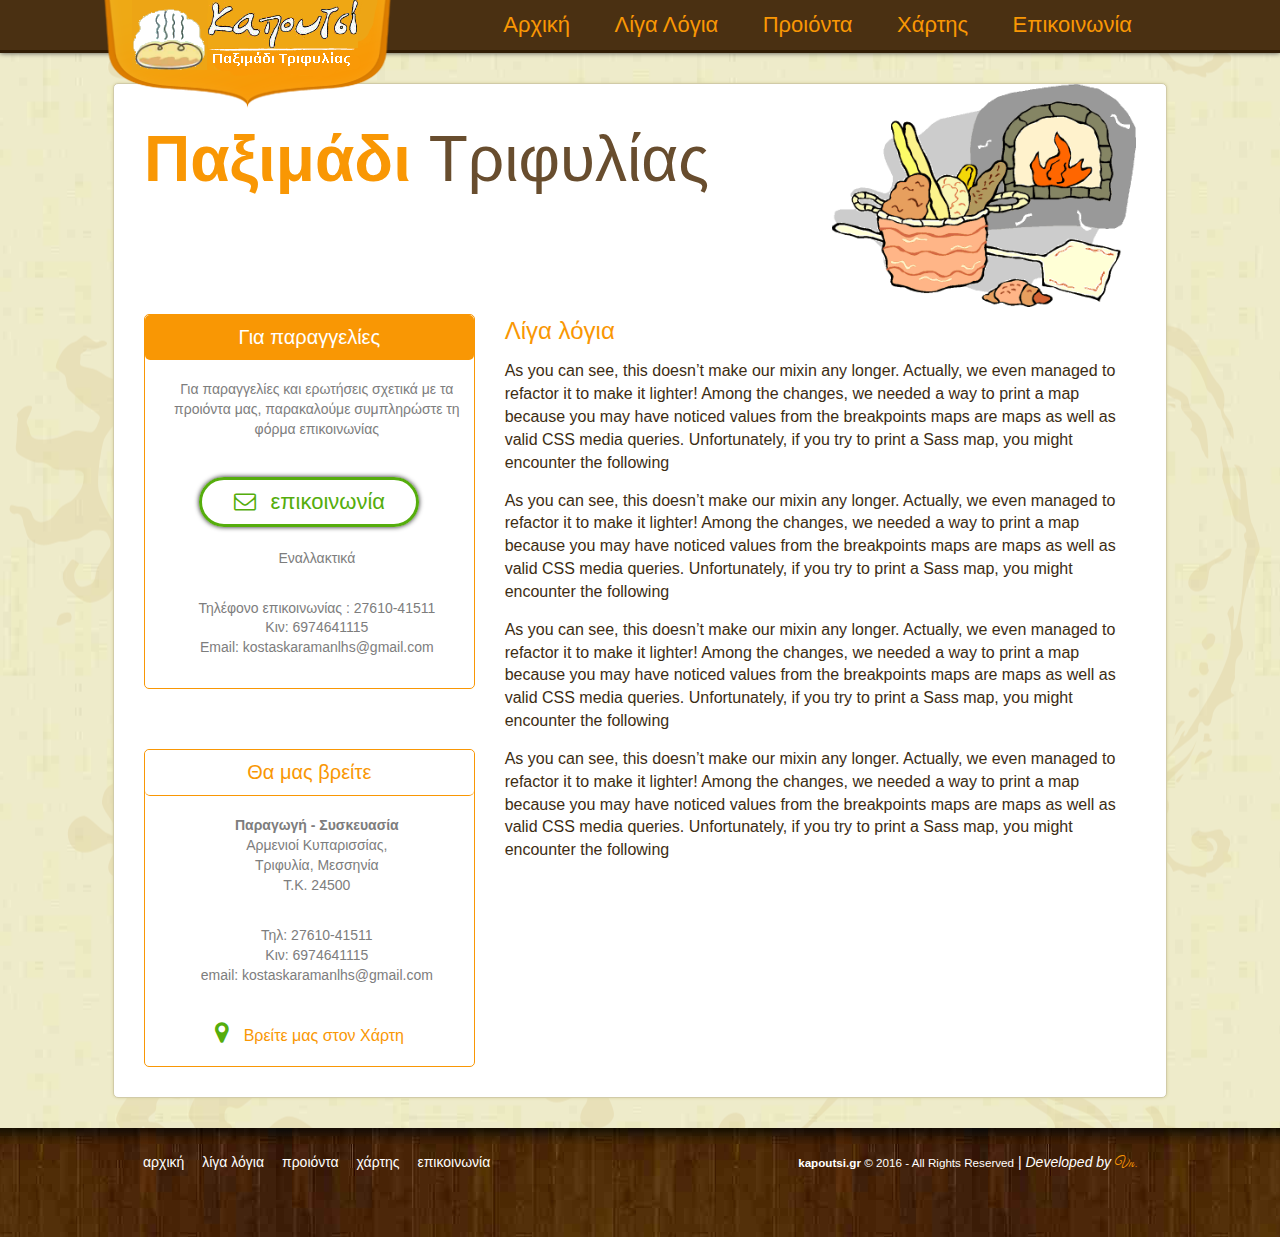
==== public_html/about.html @ d52ebfe4 "initial commit" ====
<!DOCTYPE html>
<html>
    <head>
        <title>Λίγα λόγια | Παξιμάδια Τριφυλίας – Καπουτσί</title>
        <meta charset="UTF-8">
        <meta http-equiv="X-UA-Compatible" content="IE=edge">
        <meta name="viewport" content="width=device-width, initial-scale=1.0">
        <link rel="stylesheet" type="text/css" href="css/style.css"/>
        <!--html5shivs--> 
    </head>
    <body>
        <header class="main-header" role="banner">
            <div class="container">
                <div class="banner">
                    <h1>Παξιμάδια Τριφυλίας – Καπουτσί</h1>
                    <a href="index.html" title="Παξιμάδια Τριφυλίας – Καπουτσί" rel="home"><img src="images/logo.png"></a>
                    <button class="menu-btn" type="button">
                        <span class="line"></span>
                    </button>
                </div>
                <nav class="main-navigation" role="navigation">
                    <h4>main navigation</h4>
                    <ul class="header-list">
                        <li class="active"><a href="index.html" title="home-page">αρχική</a></li>
                        <li><a href="about.html" title="about">λίγα λόγια</a></li>
                        <li><a href="products.html" title="products">προιόντα</a></li>
                        <li><a href="map.html" title="map">χάρτης</a></li>
                        <li><a href="contact.html" title="contact">επικοινωνία</a></li>
                    </ul>
                </nav>
            </div>
        </header>
        
        <div class="container">
                <section class="main-content">
                    <header class="content-header">
                        <div class="content-title">
                            <span>Παξιμάδι </span>
                            <span>Τριφυλίας</span>
                        </div>
                        <img class="content-img" src="images/bread.png">
                    </header>
                    <div class="container">
                        <div class="wrap">
                            <div class="content">
                                <article>
                                    <h2>Λίγα λόγια</h2>
                                    <p>As you can see, this doesn’t make our mixin any longer. Actually, we even managed to refactor it to make it lighter! Among the changes, we needed a way to print a map because you may have noticed values from the breakpoints maps are maps as well as valid CSS media queries. Unfortunately, if you try to print a Sass map, you might encounter the following</p>
                                    <p>As you can see, this doesn’t make our mixin any longer. Actually, we even managed to refactor it to make it lighter! Among the changes, we needed a way to print a map because you may have noticed values from the breakpoints maps are maps as well as valid CSS media queries. Unfortunately, if you try to print a Sass map, you might encounter the following</p>
                                    <p>As you can see, this doesn’t make our mixin any longer. Actually, we even managed to refactor it to make it lighter! Among the changes, we needed a way to print a map because you may have noticed values from the breakpoints maps are maps as well as valid CSS media queries. Unfortunately, if you try to print a Sass map, you might encounter the following</p>
                                    <p>As you can see, this doesn’t make our mixin any longer. Actually, we even managed to refactor it to make it lighter! Among the changes, we needed a way to print a map because you may have noticed values from the breakpoints maps are maps as well as valid CSS media queries. Unfortunately, if you try to print a Sass map, you might encounter the following</p>
                                </article>
                            </div>
                            <aside class="sideber">
                                <div class="side-info fbox">
                                    <h2>Για παραγγελίες</h2>			
                                    <div class="textwidget">
                                        <p>Για παραγγελίες και ερωτήσεις σχετικά με τα προιόντα μας, παρακαλούμε συμπληρώστε τη φόρμα επικοινωνίας</p>
                                        <a class="con-but" href="contact.html"><span><i class="fa fa-envelope-o" aria-hidden="true"></i></span>επικοινωνία</a>
                                        <p>Εναλλακτικά</p>
                                        <p> Τηλέφονο επικοινωνίας : 27610-41511<br>
                                        Κιν: 6974641115<br>
                                        Email: kostaskaramanlhs@gmail.com</p>
                                    </div>
                                </div>
                                <div class="side-info white">
                                    <h2 class="find-us">Θα μας βρείτε</h2>			
                                    <div class="textwidget">
                                        <p><b>Παραγωγή - Συσκευασία</b><br>
                                            Αρμενιοί Κυπαρισσίας,<br> 
                                            Τριφυλία, Μεσσηνία<br>
                                            Τ.Κ. 24500</p>
                                        <p>Τηλ: 27610-41511<br>
                                        Κιν: 6974641115<br>
                                        email: kostaskaramanlhs@gmail.com</p>
                                        <a class="mapping" href="map.html" title="map info"><span><i class="fa fa-map-marker" aria-hidden="true"></i></span>Βρείτε μας στον Χάρτη</a>
                                    </div>
                                </div>
                            </aside> 
                        </div>
                    </div>
                </section>
        </div>
        <footer class="footer">
            <div class="container">
                <div class="footer-inner">
                    <div class="footer-navigation" role="navigation">
                        <ul>
                            <li class="active"><a href="index.html" title="home-page">αρχική</a></li>
                            <li><a href="about.html" title="about">λίγα λόγια</a></li>
                            <li><a href="products.html" title="products">προιόντα</a></li>
                            <li><a href="map.html" title="map">χάρτης</a></li>
                            <li><a href="contact.html" title="contact">επικοινωνία</a></li>
                        </ul>          
                    </div>
                    <div class="copyrights" role="contentinfo">
                        <small><b>kapoutsi.gr</b> © 2016 - All Rights Reserved</small> | <i>Developed by</i> <a href="#" target="_blank" title="developer"><span>Vn.</span></a>
                    </div>
                </div>
            </div>
        </footer>
    <script src="//ajax.googleapis.com/ajax/libs/jquery/1.9.1/jquery.min.js"></script>
    <script>window.jQuery || document.write('<script src="bower_components/jquery/dist/jquery.js"><\/script>');</script>
    <script src="js/main.min.js"></script>
    </body>
</html>
---- public_html/css/style.css ----
.product-box:nth-child(1) h3{color:#d44604}.product-box:nth-child(1) a.more{background-color:#d44604}.product-box:nth-child(2) h3{color:#573009}.product-box:nth-child(2) a.more{background-color:#573009}.product-box:nth-child(3) h3{color:#a64200}.product-box:nth-child(3) a.more{background-color:#a64200}.product-box:nth-child(4) h3{color:#36030b}.product-box:nth-child(4) a.more{background-color:#36030b}.product-box:nth-child(5) h3{color:#362905}.product-box:nth-child(5) a.more{background-color:#362905}.product-box:nth-child(6) h3{color:#960000}.product-box:nth-child(6) a.more{background-color:#960000}.product-box:nth-child(7) h3{color:#fa0400}.product-box:nth-child(7) a.more{background-color:#fa0400}.product-box:nth-child(8) h3{color:#702850}.product-box:nth-child(8) a.more{background-color:#702850}section.main-content,section.slider{background-color:#fff;border:1px solid #D1CBA8;border-radius:5px;box-shadow:0 0 3px 0 #D7D2A0;padding:30px}html{font-family:sans-serif;-ms-text-size-adjust:100%;-webkit-text-size-adjust:100%}body{margin:0}article,aside,details,figcaption,figure,footer,header,hgroup,main,menu,nav,section,summary{display:block}a{background-color:transparent}a,a:active,a:hover{outline:0;text-decoration:none}button,input,optgroup,select,textarea{color:inherit;font:inherit;margin:0}button,html input[type="button"],input[type="reset"],input[type="submit"]{-webkit-appearance:button;cursor:pointer}button::-moz-focus-inner,input::-moz-focus-inner{border:0;padding:0}input{line-height:normal}textarea{overflow:auto}table{border-collapse:collapse;border-spacing:0}td,th{padding:0}[role="button"]{cursor:pointer}@font-face{font-family:'great_vibesregular';src:url("../fonts/greatevibes/greatvibes-regular-webfont.eot");src:url("../fonts/greatevibes/greatvibes-regular-webfont.eot?#iefix") format("embedded-opentype"),url("../fonts/greatevibes/greatvibes-regular-webfont.woff") format("woff"),url("../fonts/greatevibes/greatvibes-regular-webfont.ttf") format("truetype"),url("../fonts/greatevibes/greatvibes-regular-webfont.svg#great_vibesregular") format("svg");font-weight:normal;font-style:normal}@font-face{font-family:'FontAwesome';src:url("../fonts/awesome/fontawesome-webfont.eot?v=4.6.3");src:url("../fonts/awesome/fontawesome-webfont.eot?#iefix&v=4.6.3") format("embedded-opentype"),url("../fonts/awesome/fontawesome-webfont.woff2?v=4.6.3") format("woff2"),url("../fonts/awesome/fontawesome-webfont.woff?v=4.6.3") format("woff"),url("../fonts/awesome/fontawesome-webfont.ttf?v=4.6.3") format("truetype"),url("../fonts/awesome/fontawesome-webfont.svg?v=4.6.3#fontawesomeregular") format("svg");font-weight:normal;font-style:normal}.fa{display:inline-block;font:normal normal normal 14px/1 FontAwesome;font-size:inherit;text-rendering:auto;-webkit-font-smoothing:antialiased;-moz-osx-font-smoothing:grayscale}.fa-envelope-o::before{content:'\f003'}.fa-map-marker::before{content:'\f041'}.fa-file-text-o::before{content:'\f0f6'}h1,h2,h3,h4,h5,h6{font-family:georgia,Arial,sans-serif;font-weight:300;line-height:1.42857;color:#F99704;margin:0}p{margin:0 0 15px}b{font-weight:bold}*{box-sizing:border-box}*:before,*:after{box-sizing:border-box}html{font-size:10px;-webkit-tap-highlight-color:transparent}body{font-family:georgia,Arial,sans-serif;font-size:16px;line-height:1.42857;color:#3D2D13;background-color:#EEEBCA}a{color:#F99704;text-decoration:none}body{background-image:url("../images/bg_deco.png"),url("../images/bg_pattern.jpg");background-repeat:repeat,repeat;background-position:center center}.container{position:relative;max-width:1054px;margin:0 auto}.container:before,.container:after{content:" ";display:table}.container:after{clear:both}.wrap:before,.wrap:after{content:" ";display:table}.wrap:after{clear:both}.sideber{position:relative;min-height:1px;padding-left:0;padding-right:0}@media (min-width: 980px){.sideber{float:left;width:33.33333%}}@media (min-width: 980px){.sideber{right:66.66667%}}.content{position:relative;min-height:1px;padding-left:0;padding-right:0}@media (min-width: 980px){.content{float:left;width:66.66667%}}@media (min-width: 980px){.content{left:33.33333%}}.product-box{position:relative;min-height:1px;padding-left:15px;padding-right:15px;position:relative;min-height:1px;padding-left:15px;padding-right:15px}@media (min-width: 480px){.product-box{float:left;width:50%}}@media (min-width: 650px){.product-box{float:left;width:33.33333%}}.main-header{background-color:#4A3012;border-bottom:3px solid #311D05;min-height:50px;box-shadow:0 0 5px 0 #4A4A4A;margin-bottom:30px}.banner{float:none}.banner:before,.banner:after{content:" ";display:table}.banner:after{clear:both}@media (min-width: 980px){.banner{float:left}}.banner>h1{font:0/0 a;color:transparent;text-shadow:none;background-color:transparent;border:0}.banner>a{float:left;height:50px}.banner img{position:absolute;top:-16px;left:-10px;z-index:4}.main-navigation{display:none}@media (min-width: 980px){.main-navigation{display:block}}.main-navigation:before,.main-navigation:after{content:" ";display:table}.main-navigation:after{clear:both}.main-navigation>h4{font:0/0 a;color:transparent;text-shadow:none;background-color:transparent;border:0}ul.header-list{margin:0;padding:0;list-style:none;float:none;margin-top:45px;margin-right:-15px;margin-left:-15px}@media (min-width: 980px){ul.header-list{float:right;margin-top:0;margin-right:0;margin-left:0;padding:0 15px}}ul.header-list>li{display:block;text-align:center;border-top:1px solid #311D05}@media (min-width: 980px){ul.header-list>li{display:inline-block;border-top:none}}ul.header-list>li>a{font-size:22px;font-size:1.375em;font-size:2.2rem;display:block;font-family:arial,"times new roman",sans-serif;text-decoration:none;padding:0 20px;text-transform:capitalize;line-height:50px}ul.header-list>li>a:hover{color:#fff;background-color:#F99704}.content-header{position:relative;height:200px}.content-header .content-title{font-size:42px;font-size:2.625em;font-size:4.2rem;position:relative;z-index:1}@media (min-width: 650px){.content-header .content-title{font-size:64px;font-size:4em;font-size:6.4rem}}.content-header .content-img{position:absolute;top:-30px;right:0;z-index:0;opacity:.5}@media (min-width: 650px){.content-header .content-img{opacity:1}}.content-title span:nth-child(1){color:#F99704;font-weight:bold}.content-title span:nth-child(2){color:#684D2E;font-weight:normal}.content article{padding-left:0}.content article h2{margin-bottom:12px}@media (min-width: 980px){.content article{padding-left:30px}}.footer{background:url("../images/footer_bg.jpg") repeat-x scroll center top transparent;margin-top:30px}.footer .footer-inner{font-size:14px;font-size:.875em;font-size:1.4rem;padding:25px 30px 50px;text-align:center}.footer .footer-inner:before,.footer .footer-inner:after{content:" ";display:table}.footer .footer-inner:after{clear:both}.footer .footer-navigation{float:none;margin-bottom:1em}@media (min-width: 650px){.footer .footer-navigation{float:left}}.footer .copyrights{float:none;color:#fff}@media (min-width: 650px){.footer .copyrights{float:right}}.footer-navigation ul{margin:0;padding:0;list-style:none}.footer-navigation li{display:inline-block;margin-right:1em}.footer-navigation li a{color:#fff}.footer-navigation li a:hover{text-decoration:underline}.copyrights span{font-family:great_vibesregular;color:#F99704}.product-box{margin-bottom:15px}@media (min-width: 480px){.product-box:nth-child(3n+1){clear:none}.product-box:nth-child(2n+1){clear:left}}@media (min-width: 650px){.product-box:nth-child(2n+1){clear:none}.product-box:nth-child(3n+1){clear:left}}.product-wrap{position:relative;border:1px solid #4A4A4A;border-radius:5px;overflow:hidden;min-height:280px}.pro-img{background-image:url(../images/product/bg-prod.jpg);background-position:100% 0;background-repeat:no-repeat;background-size:cover;height:130px}@media (min-width: 980px){.pro-img{background-size:inherit}}.pro-info{padding:5px 5px 0}.pro-info h3{font-size:13px;font-size:.8125em;font-size:1.3rem;text-transform:uppercase;margin:0 0 10px;min-height:38px}.pro-info p{font-size:11px;font-size:.6875em;font-size:1.1rem;color:#7D7D7D;margin-bottom:0}.single img{display:block;float:none;padding-left:0;padding-bottom:15px;margin:0 auto}@media (min-width: 650px){.single img{float:right;padding-left:15px}}.single p{margin-bottom:30px;text-align:justify}.single-pro span{font-size:24px;font-size:1.5em;font-size:2.4rem;color:#55ad0c;vertical-align:middle;margin-right:10px}.single-pro p{display:inline}.single-pro a:hover,.single-pro a:focus{text-decoration:underline}.map img{display:block;width:100%;height:auto !important;margin-bottom:30px}.map p{text-align:justify}.menu-btn{position:relative;float:right;margin-right:15px;margin-top:10px;padding:15px 14px;background-color:transparent;border:none}.menu-btn .line,.menu-btn .line:before,.menu-btn .line:after{display:block;position:absolute;height:2px;width:30px;background-color:#F99704;border-radius:5px;top:50%;left:0}.menu-btn .line:before{content:"";top:-10px}.menu-btn .line:after{content:"";top:10px}a.con-but{font-size:22px;font-size:1.375em;font-size:2.2rem;width:220px;margin:1em auto;position:relative;display:block;border:3px solid #55ad0c;color:#55ad0c;background:none;box-shadow:0 0 5px #222;border-radius:70px;line-height:44px;text-align:center}a.con-but:hover{color:#8ae622;border:3px solid #8ae622}a.con-but span{margin-right:15px}a.more{font-size:14px;font-size:.875em;font-size:1.4rem;position:absolute;bottom:10px;padding:5px 10px;border-radius:5px;display:inline-block;cursor:pointer;color:#fff}.subbut{width:100px;height:30px;padding-left:0;margin-top:30px}section.slider{display:none;margin-bottom:30px}@media (min-width: 650px){section.slider{display:block;overflow:hidden}}section.slider img{display:block;width:100%;height:auto !important}section.slider ul{margin:0;padding:0;list-style:none;position:relative}section.slider ul:before,section.slider ul:after{content:" ";display:table}section.slider ul:after{clear:both}section.slider ul li{display:block;width:100%;position:absolute;top:0;left:0;z-index:0}section.slider ul li.previous{z-index:1}section.slider ul li.current{z-index:2}.side-info+.side-info{margin-top:60px}.side-info{text-align:center;border:1px solid #F99704;border-radius:5px}.side-info h2{font-size:20px;font-size:1.25em;font-size:2rem;background-color:#F99704;color:#fff;border-radius:5px;padding:8px 15px;margin-bottom:20px}.side-info p{font-size:14px;font-size:.875em;font-size:1.4rem;color:#7D7D7D;padding:0 0 15px 15px;font-weight:400}a.mapping{display:inline-block;padding:0em 0 1em 0em}a.mapping span{font-size:24px;font-size:1.5em;font-size:2.4rem;margin-right:15px;color:#55ad0c}.side-info.white h2{background-color:#fff;color:#F99704;border-bottom:1px solid}form p{color:#7D7D7D;font-weight:bold}form input,form textarea{color:#7D7D7D;font-weight:300;width:100%;padding-left:.5em;display:block;border:1px solid #999;box-shadow:0px 0px 8px rgba(0,0,0,0.3);border-radius:5px}form input{height:30px}


/*# sourceMappingURL=maps/style.css.map */
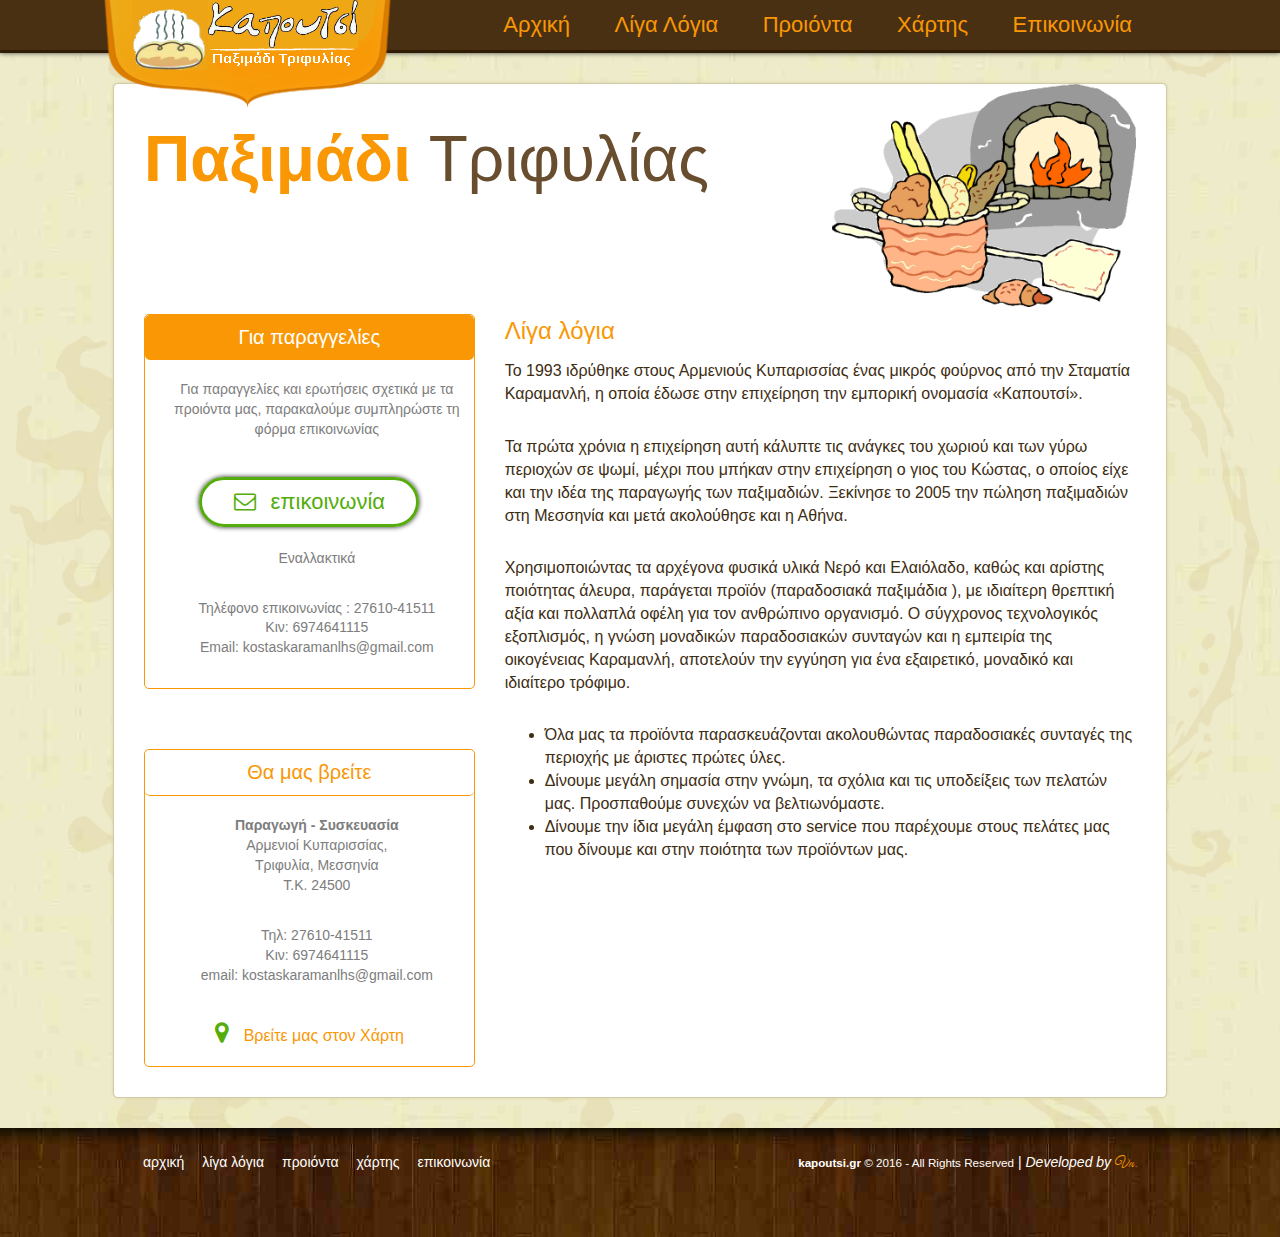
==== commit 49e5b26a: "about p margin fix" ====
--- a/public_html/about.html
+++ b/public_html/about.html
@@ -43,12 +43,16 @@
                     <div class="container">
                         <div class="wrap">
                             <div class="content">
-                                <article>
+                                <article class="about">
                                     <h2>Λίγα λόγια</h2>
-                                    <p>As you can see, this doesn’t make our mixin any longer. Actually, we even managed to refactor it to make it lighter! Among the changes, we needed a way to print a map because you may have noticed values from the breakpoints maps are maps as well as valid CSS media queries. Unfortunately, if you try to print a Sass map, you might encounter the following</p>
-                                    <p>As you can see, this doesn’t make our mixin any longer. Actually, we even managed to refactor it to make it lighter! Among the changes, we needed a way to print a map because you may have noticed values from the breakpoints maps are maps as well as valid CSS media queries. Unfortunately, if you try to print a Sass map, you might encounter the following</p>
-                                    <p>As you can see, this doesn’t make our mixin any longer. Actually, we even managed to refactor it to make it lighter! Among the changes, we needed a way to print a map because you may have noticed values from the breakpoints maps are maps as well as valid CSS media queries. Unfortunately, if you try to print a Sass map, you might encounter the following</p>
-                                    <p>As you can see, this doesn’t make our mixin any longer. Actually, we even managed to refactor it to make it lighter! Among the changes, we needed a way to print a map because you may have noticed values from the breakpoints maps are maps as well as valid CSS media queries. Unfortunately, if you try to print a Sass map, you might encounter the following</p>
+                                    <p>Το 1993 ιδρύθηκε στους Αρμενιούς Κυπαρισσίας ένας μικρός φούρνος από την Σταματία Καραμανλή, η οποία έδωσε στην επιχείρηση την εμπορική ονομασία «Καπουτσί».</p>
+                                    <p>Τα πρώτα χρόνια η επιχείρηση αυτή κάλυπτε τις ανάγκες του χωριού και των γύρω περιοχών σε ψωμί, μέχρι που μπήκαν στην επιχείρηση ο γιος του Κώστας, ο οποίος είχε και την ιδέα της παραγωγής των παξιμαδιών. Ξεκίνησε το 2005 την πώληση παξιμαδιών στη Μεσσηνία και μετά ακολούθησε και η Αθήνα.</p>
+                                    <p>Χρησιμοποιώντας τα αρχέγονα φυσικά υλικά Νερό και Ελαιόλαδο, καθώς και αρίστης ποιότητας άλευρα, παράγεται προϊόν (παραδοσιακά παξιμάδια ), με ιδιαίτερη θρεπτική αξία και πολλαπλά οφέλη για τον ανθρώπινο οργανισμό. Ο σύγχρονος τεχνολογικός εξοπλισμός, η γνώση μοναδικών παραδοσιακών συνταγών και η εμπειρία της οικογένειας Καραμανλή, αποτελούν την εγγύηση για ένα εξαιρετικό, μοναδικό και ιδιαίτερο τρόφιμο.</p>
+                                    <ul class="frontlist">
+                                        <li>Όλα μας τα προϊόντα παρασκευάζονται ακολουθώντας παραδοσιακές συνταγές της περιοχής με άριστες πρώτες ύλες.</li>
+                                        <li>Δίνουμε μεγάλη σημασία στην γνώμη, τα σχόλια και τις υποδείξεις των πελατών μας. Προσπαθούμε συνεχών να βελτιωνόμαστε.</li>
+                                        <li>Δίνουμε την ίδια μεγάλη έμφαση στο service που παρέχουμε στους πελάτες μας που δίνουμε και στην ποιότητα των προϊόντων μας.</li>
+                                    </ul>
                                 </article>
                             </div>
                             <aside class="sideber">
--- a/public_html/css/style.css
+++ b/public_html/css/style.css
@@ -1,4 +1,4 @@
-.product-box:nth-child(1) h3{color:#d44604}.product-box:nth-child(1) a.more{background-color:#d44604}.product-box:nth-child(2) h3{color:#573009}.product-box:nth-child(2) a.more{background-color:#573009}.product-box:nth-child(3) h3{color:#a64200}.product-box:nth-child(3) a.more{background-color:#a64200}.product-box:nth-child(4) h3{color:#36030b}.product-box:nth-child(4) a.more{background-color:#36030b}.product-box:nth-child(5) h3{color:#362905}.product-box:nth-child(5) a.more{background-color:#362905}.product-box:nth-child(6) h3{color:#960000}.product-box:nth-child(6) a.more{background-color:#960000}.product-box:nth-child(7) h3{color:#fa0400}.product-box:nth-child(7) a.more{background-color:#fa0400}.product-box:nth-child(8) h3{color:#702850}.product-box:nth-child(8) a.more{background-color:#702850}section.main-content,section.slider{background-color:#fff;border:1px solid #D1CBA8;border-radius:5px;box-shadow:0 0 3px 0 #D7D2A0;padding:30px}html{font-family:sans-serif;-ms-text-size-adjust:100%;-webkit-text-size-adjust:100%}body{margin:0}article,aside,details,figcaption,figure,footer,header,hgroup,main,menu,nav,section,summary{display:block}a{background-color:transparent}a,a:active,a:hover{outline:0;text-decoration:none}button,input,optgroup,select,textarea{color:inherit;font:inherit;margin:0}button,html input[type="button"],input[type="reset"],input[type="submit"]{-webkit-appearance:button;cursor:pointer}button::-moz-focus-inner,input::-moz-focus-inner{border:0;padding:0}input{line-height:normal}textarea{overflow:auto}table{border-collapse:collapse;border-spacing:0}td,th{padding:0}[role="button"]{cursor:pointer}@font-face{font-family:'great_vibesregular';src:url("../fonts/greatevibes/greatvibes-regular-webfont.eot");src:url("../fonts/greatevibes/greatvibes-regular-webfont.eot?#iefix") format("embedded-opentype"),url("../fonts/greatevibes/greatvibes-regular-webfont.woff") format("woff"),url("../fonts/greatevibes/greatvibes-regular-webfont.ttf") format("truetype"),url("../fonts/greatevibes/greatvibes-regular-webfont.svg#great_vibesregular") format("svg");font-weight:normal;font-style:normal}@font-face{font-family:'FontAwesome';src:url("../fonts/awesome/fontawesome-webfont.eot?v=4.6.3");src:url("../fonts/awesome/fontawesome-webfont.eot?#iefix&v=4.6.3") format("embedded-opentype"),url("../fonts/awesome/fontawesome-webfont.woff2?v=4.6.3") format("woff2"),url("../fonts/awesome/fontawesome-webfont.woff?v=4.6.3") format("woff"),url("../fonts/awesome/fontawesome-webfont.ttf?v=4.6.3") format("truetype"),url("../fonts/awesome/fontawesome-webfont.svg?v=4.6.3#fontawesomeregular") format("svg");font-weight:normal;font-style:normal}.fa{display:inline-block;font:normal normal normal 14px/1 FontAwesome;font-size:inherit;text-rendering:auto;-webkit-font-smoothing:antialiased;-moz-osx-font-smoothing:grayscale}.fa-envelope-o::before{content:'\f003'}.fa-map-marker::before{content:'\f041'}.fa-file-text-o::before{content:'\f0f6'}h1,h2,h3,h4,h5,h6{font-family:georgia,Arial,sans-serif;font-weight:300;line-height:1.42857;color:#F99704;margin:0}p{margin:0 0 15px}b{font-weight:bold}*{box-sizing:border-box}*:before,*:after{box-sizing:border-box}html{font-size:10px;-webkit-tap-highlight-color:transparent}body{font-family:georgia,Arial,sans-serif;font-size:16px;line-height:1.42857;color:#3D2D13;background-color:#EEEBCA}a{color:#F99704;text-decoration:none}body{background-image:url("../images/bg_deco.png"),url("../images/bg_pattern.jpg");background-repeat:repeat,repeat;background-position:center center}.container{position:relative;max-width:1054px;margin:0 auto}.container:before,.container:after{content:" ";display:table}.container:after{clear:both}.wrap:before,.wrap:after{content:" ";display:table}.wrap:after{clear:both}.sideber{position:relative;min-height:1px;padding-left:0;padding-right:0}@media (min-width: 980px){.sideber{float:left;width:33.33333%}}@media (min-width: 980px){.sideber{right:66.66667%}}.content{position:relative;min-height:1px;padding-left:0;padding-right:0}@media (min-width: 980px){.content{float:left;width:66.66667%}}@media (min-width: 980px){.content{left:33.33333%}}.product-box{position:relative;min-height:1px;padding-left:15px;padding-right:15px;position:relative;min-height:1px;padding-left:15px;padding-right:15px}@media (min-width: 480px){.product-box{float:left;width:50%}}@media (min-width: 650px){.product-box{float:left;width:33.33333%}}.main-header{background-color:#4A3012;border-bottom:3px solid #311D05;min-height:50px;box-shadow:0 0 5px 0 #4A4A4A;margin-bottom:30px}.banner{float:none}.banner:before,.banner:after{content:" ";display:table}.banner:after{clear:both}@media (min-width: 980px){.banner{float:left}}.banner>h1{font:0/0 a;color:transparent;text-shadow:none;background-color:transparent;border:0}.banner>a{float:left;height:50px}.banner img{position:absolute;top:-16px;left:-10px;z-index:4}.main-navigation{display:none}@media (min-width: 980px){.main-navigation{display:block}}.main-navigation:before,.main-navigation:after{content:" ";display:table}.main-navigation:after{clear:both}.main-navigation>h4{font:0/0 a;color:transparent;text-shadow:none;background-color:transparent;border:0}ul.header-list{margin:0;padding:0;list-style:none;float:none;margin-top:45px;margin-right:-15px;margin-left:-15px}@media (min-width: 980px){ul.header-list{float:right;margin-top:0;margin-right:0;margin-left:0;padding:0 15px}}ul.header-list>li{display:block;text-align:center;border-top:1px solid #311D05}@media (min-width: 980px){ul.header-list>li{display:inline-block;border-top:none}}ul.header-list>li>a{font-size:22px;font-size:1.375em;font-size:2.2rem;display:block;font-family:arial,"times new roman",sans-serif;text-decoration:none;padding:0 20px;text-transform:capitalize;line-height:50px}ul.header-list>li>a:hover{color:#fff;background-color:#F99704}.content-header{position:relative;height:200px}.content-header .content-title{font-size:42px;font-size:2.625em;font-size:4.2rem;position:relative;z-index:1}@media (min-width: 650px){.content-header .content-title{font-size:64px;font-size:4em;font-size:6.4rem}}.content-header .content-img{position:absolute;top:-30px;right:0;z-index:0;opacity:.5}@media (min-width: 650px){.content-header .content-img{opacity:1}}.content-title span:nth-child(1){color:#F99704;font-weight:bold}.content-title span:nth-child(2){color:#684D2E;font-weight:normal}.content article{padding-left:0}.content article h2{margin-bottom:12px}@media (min-width: 980px){.content article{padding-left:30px}}.footer{background:url("../images/footer_bg.jpg") repeat-x scroll center top transparent;margin-top:30px}.footer .footer-inner{font-size:14px;font-size:.875em;font-size:1.4rem;padding:25px 30px 50px;text-align:center}.footer .footer-inner:before,.footer .footer-inner:after{content:" ";display:table}.footer .footer-inner:after{clear:both}.footer .footer-navigation{float:none;margin-bottom:1em}@media (min-width: 650px){.footer .footer-navigation{float:left}}.footer .copyrights{float:none;color:#fff}@media (min-width: 650px){.footer .copyrights{float:right}}.footer-navigation ul{margin:0;padding:0;list-style:none}.footer-navigation li{display:inline-block;margin-right:1em}.footer-navigation li a{color:#fff}.footer-navigation li a:hover{text-decoration:underline}.copyrights span{font-family:great_vibesregular;color:#F99704}.product-box{margin-bottom:15px}@media (min-width: 480px){.product-box:nth-child(3n+1){clear:none}.product-box:nth-child(2n+1){clear:left}}@media (min-width: 650px){.product-box:nth-child(2n+1){clear:none}.product-box:nth-child(3n+1){clear:left}}.product-wrap{position:relative;border:1px solid #4A4A4A;border-radius:5px;overflow:hidden;min-height:280px}.pro-img{background-image:url(../images/product/bg-prod.jpg);background-position:100% 0;background-repeat:no-repeat;background-size:cover;height:130px}@media (min-width: 980px){.pro-img{background-size:inherit}}.pro-info{padding:5px 5px 0}.pro-info h3{font-size:13px;font-size:.8125em;font-size:1.3rem;text-transform:uppercase;margin:0 0 10px;min-height:38px}.pro-info p{font-size:11px;font-size:.6875em;font-size:1.1rem;color:#7D7D7D;margin-bottom:0}.single img{display:block;float:none;padding-left:0;padding-bottom:15px;margin:0 auto}@media (min-width: 650px){.single img{float:right;padding-left:15px}}.single p{margin-bottom:30px;text-align:justify}.single-pro span{font-size:24px;font-size:1.5em;font-size:2.4rem;color:#55ad0c;vertical-align:middle;margin-right:10px}.single-pro p{display:inline}.single-pro a:hover,.single-pro a:focus{text-decoration:underline}.map img{display:block;width:100%;height:auto !important;margin-bottom:30px}.map p{text-align:justify}.menu-btn{position:relative;float:right;margin-right:15px;margin-top:10px;padding:15px 14px;background-color:transparent;border:none}.menu-btn .line,.menu-btn .line:before,.menu-btn .line:after{display:block;position:absolute;height:2px;width:30px;background-color:#F99704;border-radius:5px;top:50%;left:0}.menu-btn .line:before{content:"";top:-10px}.menu-btn .line:after{content:"";top:10px}a.con-but{font-size:22px;font-size:1.375em;font-size:2.2rem;width:220px;margin:1em auto;position:relative;display:block;border:3px solid #55ad0c;color:#55ad0c;background:none;box-shadow:0 0 5px #222;border-radius:70px;line-height:44px;text-align:center}a.con-but:hover{color:#8ae622;border:3px solid #8ae622}a.con-but span{margin-right:15px}a.more{font-size:14px;font-size:.875em;font-size:1.4rem;position:absolute;bottom:10px;padding:5px 10px;border-radius:5px;display:inline-block;cursor:pointer;color:#fff}.subbut{width:100px;height:30px;padding-left:0;margin-top:30px}section.slider{display:none;margin-bottom:30px}@media (min-width: 650px){section.slider{display:block;overflow:hidden}}section.slider img{display:block;width:100%;height:auto !important}section.slider ul{margin:0;padding:0;list-style:none;position:relative}section.slider ul:before,section.slider ul:after{content:" ";display:table}section.slider ul:after{clear:both}section.slider ul li{display:block;width:100%;position:absolute;top:0;left:0;z-index:0}section.slider ul li.previous{z-index:1}section.slider ul li.current{z-index:2}.side-info+.side-info{margin-top:60px}.side-info{text-align:center;border:1px solid #F99704;border-radius:5px}.side-info h2{font-size:20px;font-size:1.25em;font-size:2rem;background-color:#F99704;color:#fff;border-radius:5px;padding:8px 15px;margin-bottom:20px}.side-info p{font-size:14px;font-size:.875em;font-size:1.4rem;color:#7D7D7D;padding:0 0 15px 15px;font-weight:400}a.mapping{display:inline-block;padding:0em 0 1em 0em}a.mapping span{font-size:24px;font-size:1.5em;font-size:2.4rem;margin-right:15px;color:#55ad0c}.side-info.white h2{background-color:#fff;color:#F99704;border-bottom:1px solid}form p{color:#7D7D7D;font-weight:bold}form input,form textarea{color:#7D7D7D;font-weight:300;width:100%;padding-left:.5em;display:block;border:1px solid #999;box-shadow:0px 0px 8px rgba(0,0,0,0.3);border-radius:5px}form input{height:30px}
-
+.product-box:nth-child(1) h3{color:#d44604}.product-box:nth-child(1) a.more{background-color:#d44604}.product-box:nth-child(2) h3{color:#573009}.product-box:nth-child(2) a.more{background-color:#573009}.product-box:nth-child(3) h3{color:#a64200}.product-box:nth-child(3) a.more{background-color:#a64200}.product-box:nth-child(4) h3{color:#36030b}.product-box:nth-child(4) a.more{background-color:#36030b}.product-box:nth-child(5) h3{color:#362905}.product-box:nth-child(5) a.more{background-color:#362905}.product-box:nth-child(6) h3{color:#960000}.product-box:nth-child(6) a.more{background-color:#960000}.product-box:nth-child(7) h3{color:#fa0400}.product-box:nth-child(7) a.more{background-color:#fa0400}.product-box:nth-child(8) h3{color:#702850}.product-box:nth-child(8) a.more{background-color:#702850}section.main-content,section.slider{background-color:#fff;border:1px solid #D1CBA8;border-radius:5px;box-shadow:0 0 3px 0 #D7D2A0;padding:30px}html{font-family:sans-serif;-ms-text-size-adjust:100%;-webkit-text-size-adjust:100%}body{margin:0}article,aside,details,figcaption,figure,footer,header,hgroup,main,menu,nav,section,summary{display:block}a{background-color:transparent}a,a:active,a:hover{outline:0;text-decoration:none}button,input,optgroup,select,textarea{color:inherit;font:inherit;margin:0}button,html input[type="button"],input[type="reset"],input[type="submit"]{-webkit-appearance:button;cursor:pointer}button::-moz-focus-inner,input::-moz-focus-inner{border:0;padding:0}input{line-height:normal}textarea{overflow:auto}table{border-collapse:collapse;border-spacing:0}td,th{padding:0}[role="button"]{cursor:pointer}@font-face{font-family:'great_vibesregular';src:url("../fonts/greatevibes/greatvibes-regular-webfont.eot");src:url("../fonts/greatevibes/greatvibes-regular-webfont.eot?#iefix") format("embedded-opentype"),url("../fonts/greatevibes/greatvibes-regular-webfont.woff") format("woff"),url("../fonts/greatevibes/greatvibes-regular-webfont.ttf") format("truetype"),url("../fonts/greatevibes/greatvibes-regular-webfont.svg#great_vibesregular") format("svg");font-weight:normal;font-style:normal}@font-face{font-family:'FontAwesome';src:url("../fonts/awesome/fontawesome-webfont.eot?v=4.6.3");src:url("../fonts/awesome/fontawesome-webfont.eot?#iefix&v=4.6.3") format("embedded-opentype"),url("../fonts/awesome/fontawesome-webfont.woff2?v=4.6.3") format("woff2"),url("../fonts/awesome/fontawesome-webfont.woff?v=4.6.3") format("woff"),url("../fonts/awesome/fontawesome-webfont.ttf?v=4.6.3") format("truetype"),url("../fonts/awesome/fontawesome-webfont.svg?v=4.6.3#fontawesomeregular") format("svg");font-weight:normal;font-style:normal}.fa{display:inline-block;font:normal normal normal 14px/1 FontAwesome;font-size:inherit;text-rendering:auto;-webkit-font-smoothing:antialiased;-moz-osx-font-smoothing:grayscale}.fa-envelope-o::before{content:'\f003'}.fa-map-marker::before{content:'\f041'}.fa-file-text-o::before{content:'\f0f6'}h1,h2,h3,h4,h5,h6{font-family:georgia,Arial,sans-serif;font-weight:300;line-height:1.42857;color:#F99704;margin:0}p{margin:0 0 15px}b{font-weight:bold}*{box-sizing:border-box}*:before,*:after{box-sizing:border-box}html{font-size:10px;-webkit-tap-highlight-color:transparent}body{font-family:georgia,Arial,sans-serif;font-size:16px;line-height:1.42857;color:#3D2D13;background-color:#EEEBCA}a{color:#F99704;text-decoration:none}body{background-image:url("../images/bg_deco.png"),url("../images/bg_pattern.jpg");background-repeat:repeat,repeat;background-position:center center}.container{position:relative;max-width:1054px;margin:0 auto}.container:before,.container:after{content:" ";display:table}.container:after{clear:both}.wrap:before,.wrap:after{content:" ";display:table}.wrap:after{clear:both}.sideber{position:relative;min-height:1px;padding-left:0;padding-right:0}@media (min-width: 980px){.sideber{float:left;width:33.33333%}}@media (min-width: 980px){.sideber{right:66.66667%}}.content{position:relative;min-height:1px;padding-left:0;padding-right:0}@media (min-width: 980px){.content{float:left;width:66.66667%}}@media (min-width: 980px){.content{left:33.33333%}}.product-box{position:relative;min-height:1px;padding-left:15px;padding-right:15px;position:relative;min-height:1px;padding-left:15px;padding-right:15px}@media (min-width: 480px){.product-box{float:left;width:50%}}@media (min-width: 650px){.product-box{float:left;width:33.33333%}}.main-header{background-color:#4A3012;border-bottom:3px solid #311D05;min-height:50px;box-shadow:0 0 5px 0 #4A4A4A;margin-bottom:30px}.banner{float:none}.banner:before,.banner:after{content:" ";display:table}.banner:after{clear:both}@media (min-width: 980px){.banner{float:left}}.banner>h1{font:0/0 a;color:transparent;text-shadow:none;background-color:transparent;border:0}.banner>a{float:left;height:50px}.banner img{position:absolute;top:-16px;left:-10px;z-index:4}.main-navigation{display:none}@media (min-width: 980px){.main-navigation{display:block}}.main-navigation:before,.main-navigation:after{content:" ";display:table}.main-navigation:after{clear:both}.main-navigation>h4{font:0/0 a;color:transparent;text-shadow:none;background-color:transparent;border:0}ul.header-list{margin:0;padding:0;list-style:none;float:none;margin-top:45px;margin-right:-15px;margin-left:-15px}@media (min-width: 980px){ul.header-list{float:right;margin-top:0;margin-right:0;margin-left:0;padding:0 15px}}ul.header-list>li{display:block;text-align:center;border-top:1px solid #311D05}@media (min-width: 980px){ul.header-list>li{display:inline-block;border-top:none}}ul.header-list>li>a{font-size:22px;font-size:1.375em;font-size:2.2rem;display:block;font-family:arial,"times new roman",sans-serif;text-decoration:none;padding:0 20px;text-transform:capitalize;line-height:50px}ul.header-list>li>a:hover{color:#fff;background-color:#F99704}.content-header{position:relative;height:200px}.content-header .content-title{font-size:42px;font-size:2.625em;font-size:4.2rem;position:relative;z-index:1}@media (min-width: 650px){.content-header .content-title{font-size:64px;font-size:4em;font-size:6.4rem}}.content-header .content-img{position:absolute;top:-30px;right:0;z-index:0;opacity:.5}@media (min-width: 650px){.content-header .content-img{opacity:1}}.content-title span:nth-child(1){color:#F99704;font-weight:bold}.content-title span:nth-child(2){color:#684D2E;font-weight:normal}.content article{padding-left:0}.content article h2{margin-bottom:12px}@media (min-width: 980px){.content article{padding-left:30px}}.footer{background:url("../images/footer_bg.jpg") repeat-x scroll center top transparent;margin-top:30px}.footer .footer-inner{font-size:14px;font-size:.875em;font-size:1.4rem;padding:25px 30px 50px;text-align:center}.footer .footer-inner:before,.footer .footer-inner:after{content:" ";display:table}.footer .footer-inner:after{clear:both}.footer .footer-navigation{float:none;margin-bottom:1em}@media (min-width: 650px){.footer .footer-navigation{float:left}}.footer .copyrights{float:none;color:#fff}@media (min-width: 650px){.footer .copyrights{float:right}}.footer-navigation ul{margin:0;padding:0;list-style:none}.footer-navigation li{display:inline-block;margin-right:1em}.footer-navigation li a{color:#fff}.footer-navigation li a:hover{text-decoration:underline}.copyrights span{font-family:great_vibesregular;color:#F99704}.product-box{margin-bottom:15px}@media (min-width: 480px){.product-box:nth-child(3n+1){clear:none}.product-box:nth-child(2n+1){clear:left}}@media (min-width: 650px){.product-box:nth-child(2n+1){clear:none}.product-box:nth-child(3n+1){clear:left}}.product-wrap{position:relative;border:1px solid #4A4A4A;border-radius:5px;overflow:hidden;min-height:280px}.pro-img{background-image:url(../images/product/bg-prod.jpg);background-position:100% 0;background-repeat:no-repeat;background-size:cover;height:130px}@media (min-width: 980px){.pro-img{background-size:inherit}}.pro-info{padding:5px 5px 0}.pro-info h3{font-size:13px;font-size:.8125em;font-size:1.3rem;text-transform:uppercase;margin:0 0 10px;min-height:38px}.pro-info p{font-size:11px;font-size:.6875em;font-size:1.1rem;color:#7D7D7D;margin-bottom:0}.single img{display:block;float:none;padding-left:0;padding-bottom:15px;margin:0 auto}@media (min-width: 650px){.single img{float:right;padding-left:15px}}.single p{margin-bottom:30px;text-align:justify}.single-pro span{font-size:24px;font-size:1.5em;font-size:2.4rem;color:#55ad0c;vertical-align:middle;margin-right:10px}.single-pro p{display:inline}.single-pro a:hover,.single-pro a:focus{text-decoration:underline}.map img{display:block;width:100%;height:auto !important;margin-bottom:30px}.map p{text-align:justify}.menu-btn{position:relative;float:right;margin-right:15px;margin-top:10px;padding:15px 14px;background-color:transparent;border:none}.menu-btn .line,.menu-btn .line:before,.menu-btn .line:after{display:block;position:absolute;height:2px;width:30px;background-color:#F99704;border-radius:5px;top:50%;left:0}.menu-btn .line:before{content:"";top:-10px}.menu-btn .line:after{content:"";top:10px}a.con-but{font-size:22px;font-size:1.375em;font-size:2.2rem;width:220px;margin:1em auto;position:relative;display:block;border:3px solid #55ad0c;color:#55ad0c;background:none;box-shadow:0 0 5px #222;border-radius:70px;line-height:44px;text-align:center}a.con-but:hover{color:#8ae622;border:3px solid #8ae622}a.con-but span{margin-right:15px}a.more{font-size:14px;font-size:.875em;font-size:1.4rem;position:absolute;bottom:10px;padding:5px 10px;border-radius:5px;display:inline-block;cursor:pointer;color:#fff}.subbut{width:100px;height:30px;padding-left:0;margin-top:30px}section.slider{display:none;margin-bottom:30px}@media (min-width: 650px){section.slider{display:block;overflow:hidden}}section.slider img{display:block;width:100%;height:auto !important}section.slider ul{margin:0;padding:0;list-style:none;position:relative}section.slider ul:before,section.slider ul:after{content:" ";display:table}section.slider ul:after{clear:both}section.slider ul li{display:block;width:100%;position:absolute;top:0;left:0;z-index:0}section.slider ul li.previous{z-index:1}section.slider ul li.current{z-index:2}.side-info+.side-info{margin-top:60px}.side-info{text-align:center;border:1px solid #F99704;border-radius:5px}.side-info h2{font-size:20px;font-size:1.25em;font-size:2rem;background-color:#F99704;color:#fff;border-radius:5px;padding:8px 15px;margin-bottom:20px}.side-info p{font-size:14px;font-size:.875em;font-size:1.4rem;color:#7D7D7D;padding:0 0 15px 15px;font-weight:400}a.mapping{display:inline-block;padding:0em 0 1em 0em}a.mapping span{font-size:24px;font-size:1.5em;font-size:2.4rem;margin-right:15px;color:#55ad0c}.side-info.white h2{background-color:#fff;color:#F99704;border-bottom:1px solid}form p{color:#7D7D7D;font-weight:bold}form input,form textarea{color:#7D7D7D;font-weight:300;width:100%;padding-left:.5em;display:block;border:1px solid #999;box-shadow:0px 0px 8px rgba(0,0,0,0.3);border-radius:5px}form input{height:30px}.about p{margin-bottom:30px}
+
 
 /*# sourceMappingURL=maps/style.css.map */
